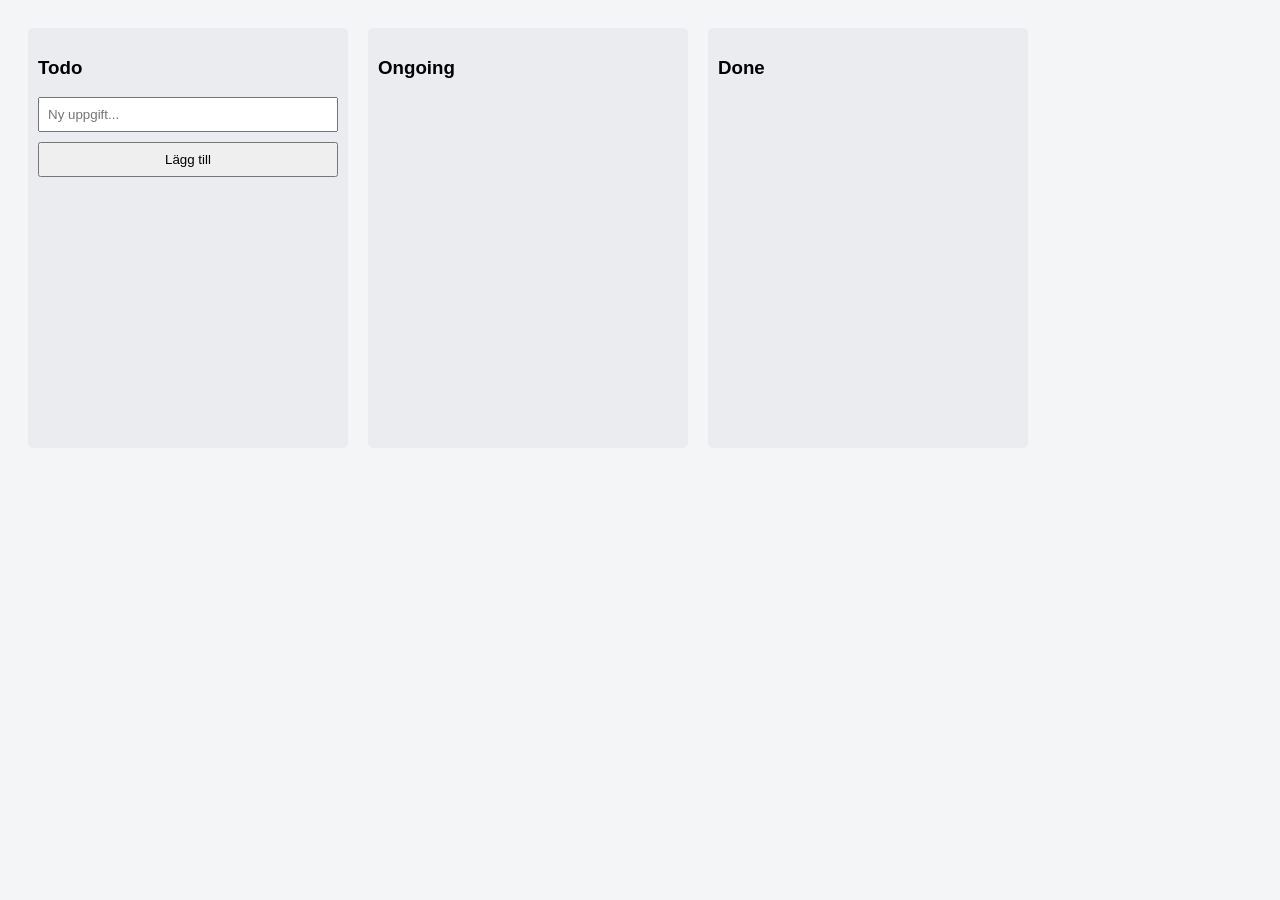
==== dev/src/main/resources/static/index.html @ 8f36afa7 "Started a simple todo application" ====
<!DOCTYPE html>
<html lang="sv">
<head>
    <meta charset="UTF-8">
    <title>My Todo</title>
    <style>
        body { font-family: Arial, sans-serif; display: flex; gap: 20px; padding: 20px; background: #f4f5f7; }
        .column { background: #ebecf0; padding: 10px; border-radius: 5px; width: 300px; min-height: 400px; }
        .card { background: white; padding: 10px; margin-bottom: 10px; border-radius: 3px; box-shadow: 0 1px 3px rgba(0,0,0,0.12); }
        input, button { padding: 8px; margin-bottom: 10px; width: 100%; box-sizing: border-box; }
    </style>
</head>
<body>

    <div class="column" id="todo-column">
        <h3>Todo</h3>
        <input type="text" id="newTaskTitle" placeholder="Ny uppgift...">
        <button onclick="addTask()">Lägg till</button>
        <div id="todo-list"></div>
    </div>

    <div class="column" id="doing-column">
        <h3>Ongoing</h3>
        <div id="doing-list"></div>
    </div>

    <div class="column" id="done-column">
        <h3>Done</h3>
        <div id="done-list"></div>
    </div>

    <script>
        const apiUrl = '/api/tasks';

        async function fetchTasks() {
            const response = await fetch(apiUrl);
            const tasks = await response.json();
            
            document.getElementById('todo-list').innerHTML = '';
            document.getElementById('doing-list').innerHTML = '';
            document.getElementById('done-list').innerHTML = '';

            tasks.forEach(task => {
                const card = `<div class="card">
                    <strong>${task.title}</strong>
                    <br><br>
                    <button onclick="moveTask(${task.id}, 'DOING')">Flytta till Pågår</button>
                    <button onclick="moveTask(${task.id}, 'DONE')">Flytta till Klart</button>
                </div>`;

                if (task.status === 'TODO') document.getElementById('todo-list').innerHTML += card;
                else if (task.status === 'DOING') document.getElementById('doing-list').innerHTML += card;
                else if (task.status === 'DONE') document.getElementById('done-list').innerHTML += card;
            });
        }

        async function addTask() {
            const title = document.getElementById('newTaskTitle').value;
            if (!title) return;

            await fetch(apiUrl, {
                method: 'POST',
                headers: { 'Content-Type': 'application/json' },
                body: JSON.stringify({ title: title, status: 'TODO' })
            });
            document.getElementById('newTaskTitle').value = '';
            fetchTasks();
        }

        async function moveTask(id, newStatus) {
            // I en riktig app skulle du hämta hela tasken först och uppdatera statusen,
            // eller skapa en specifik endpoint för statusändringar.
            await fetch(`${apiUrl}/${id}`, {
                method: 'PUT',
                headers: { 'Content-Type': 'application/json' },
                body: JSON.stringify({ title: "Uppdaterad (Behåll titel i full app)", status: newStatus })
            });
            fetchTasks();
        }

        // Ladda uppgifter vid start
        fetchTasks();
    </script>
</body>
</html>
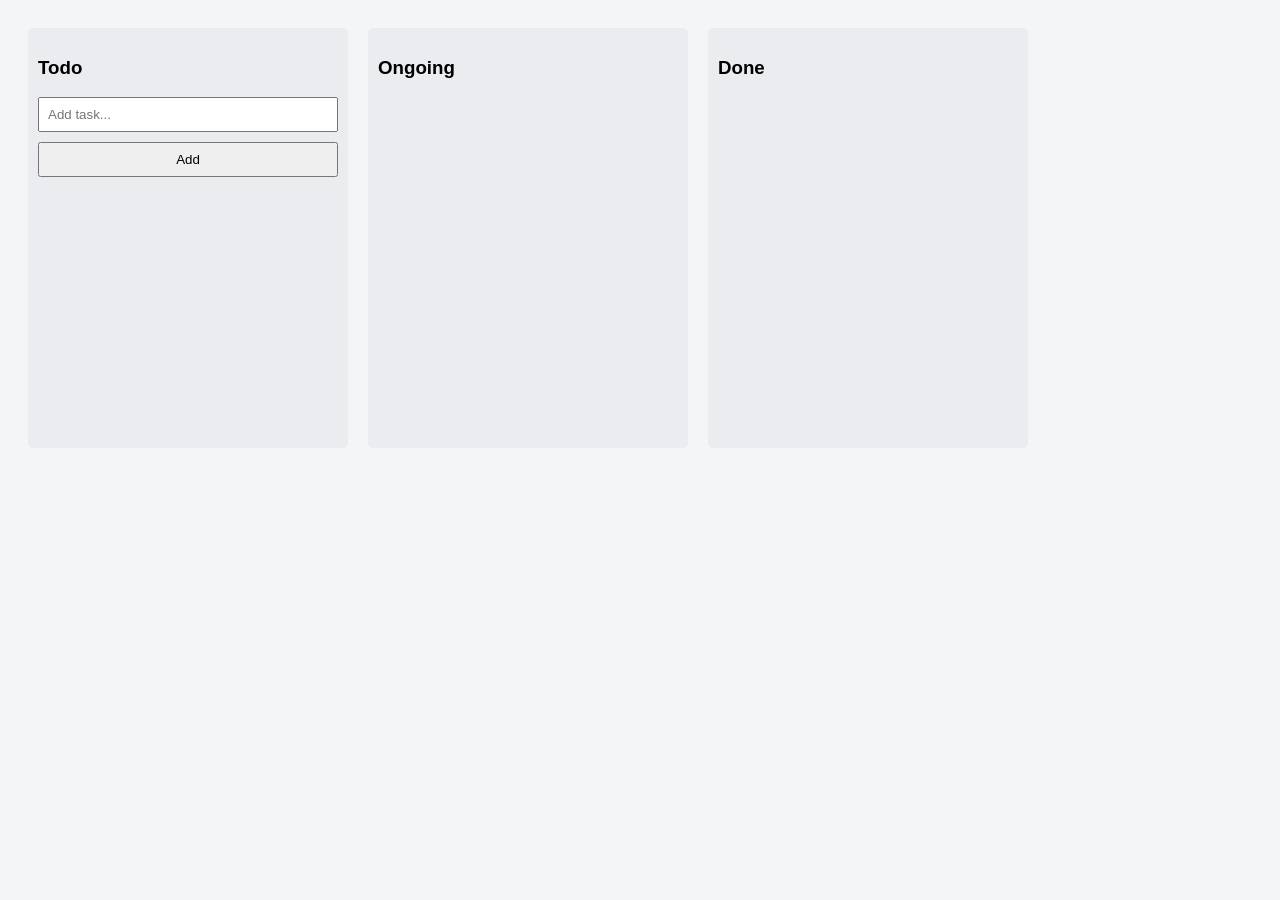
==== commit dddba96b: "Added buttons to tasks" ====
--- a/dev/src/main/resources/static/index.html
+++ b/dev/src/main/resources/static/index.html
@@ -3,6 +3,7 @@
 <head>
     <meta charset="UTF-8">
     <title>My Todo</title>
+    <link rel="stylesheet" href="/css/Styles.css">
     <style>
         body { font-family: Arial, sans-serif; display: flex; gap: 20px; padding: 20px; background: #f4f5f7; }
         .column { background: #ebecf0; padding: 10px; border-radius: 5px; width: 300px; min-height: 400px; }
@@ -11,75 +12,130 @@
     </style>
 </head>
 <body>
-
     <div class="column" id="todo-column">
         <h3>Todo</h3>
-        <input type="text" id="newTaskTitle" placeholder="Ny uppgift...">
-        <button onclick="addTask()">Lägg till</button>
+        <input type="text" id="newTaskTitle" placeholder="Add task...">
+        <button onclick="addTask()">Add</button>
         <div id="todo-list"></div>
     </div>
-
     <div class="column" id="doing-column">
         <h3>Ongoing</h3>
         <div id="doing-list"></div>
     </div>
-
     <div class="column" id="done-column">
         <h3>Done</h3>
         <div id="done-list"></div>
     </div>
-
     <script>
         const apiUrl = '/api/tasks';
+        async function fetchTasks() {
+            try {
+                const response = await fetch(apiUrl);
+                    if (!response.ok) {
+                    throw new Error(`HTTP error! status: ${response.status}`);
+                    }
+                    const tasks = await response.json();
+                    
+                    document.getElementById('todo-list').innerHTML = '';
+                    document.getElementById('doing-list').innerHTML = '';
+                    document.getElementById('done-list').innerHTML = '';
 
-        async function fetchTasks() {
-            const response = await fetch(apiUrl);
-            const tasks = await response.json();
-            
-            document.getElementById('todo-list').innerHTML = '';
-            document.getElementById('doing-list').innerHTML = '';
-            document.getElementById('done-list').innerHTML = '';
+                    tasks.forEach(task => {
+                        const card = `<div class="card">
+                            <strong>${task.title}</strong>
+                            ${task.description ? `<p>${task.description}</p>` : ''} <!-- Visa beskrivning om den finns -->
+                            <div class="card-buttons">
+                                <button onclick="moveTask(${task.id}, 'DOING')">Move to 'Ongoing'</button>
+                                <button onclick="moveTask(${task.id}, 'DONE')">Move to 'Done'</button>
+                                <button onclick="deleteTask(${task.id})" class="delete-button">X</button>
+                            </div>
+                        </div>`;
 
-            tasks.forEach(task => {
-                const card = `<div class="card">
-                    <strong>${task.title}</strong>
-                    <br><br>
-                    <button onclick="moveTask(${task.id}, 'DOING')">Flytta till Pågår</button>
-                    <button onclick="moveTask(${task.id}, 'DONE')">Flytta till Klart</button>
-                </div>`;
+                        if (task.status === 'TODO') document.getElementById('todo-list').innerHTML += card;
+                        else if (task.status === 'DOING') document.getElementById('doing-list').innerHTML += card;
+                        else if (task.status === 'DONE') document.getElementById('done-list').innerHTML += card;
+                    });
+                } catch (error) {
+                    console.error("Fel vid hämtning av tasks:", error);
+                }
+            }
 
-                if (task.status === 'TODO') document.getElementById('todo-list').innerHTML += card;
-                else if (task.status === 'DOING') document.getElementById('doing-list').innerHTML += card;
-                else if (task.status === 'DONE') document.getElementById('done-list').innerHTML += card;
-            });
-        }
+            async function addTask() {
+                const title = document.getElementById('newTaskTitle').value;
+                if (!title.trim()) {
+                    alert("Uppgiften måste ha en titel!");
+                    return;
+                }
+                const description = ""; // Du kan lägga till ett inputfält för beskrivning också om du vill
 
-        async function addTask() {
-            const title = document.getElementById('newTaskTitle').value;
-            if (!title) return;
+                try {
+                    const response = await fetch(apiUrl, {
+                        method: 'POST',
+                        headers: { 'Content-Type': 'application/json' },
+                        body: JSON.stringify({ title: title, description: description, status: 'TODO' })
+                    });
+                    if (!response.ok) {
+                         const errorData = await response.json();
+                         console.error("Fel vid skapande av task:", errorData);
+                         alert("Kunde inte lägga till uppgift: " + (errorData.title || "Okänt fel"));
+                         return;
+                    }
+                    document.getElementById('newTaskTitle').value = '';
+                    fetchTasks();
+                } catch (error) {
+                    console.error("Fel vid skapande av task:", error);
+                }
+            }
 
-            await fetch(apiUrl, {
-                method: 'POST',
-                headers: { 'Content-Type': 'application/json' },
-                body: JSON.stringify({ title: title, status: 'TODO' })
-            });
-            document.getElementById('newTaskTitle').value = '';
+            async function moveTask(id, newStatus) {
+                try {
+                    const currentTaskResponse = await fetch(`${apiUrl}/${id}`);
+                    if (!currentTaskResponse.ok) throw new Error(`HTTP error! status: ${currentTaskResponse.status}`);
+                    const currentTask = await currentTaskResponse.json();
+
+                    currentTask.status = newStatus;
+                    const response = await fetch(`${apiUrl}/${id}`, {
+                        method: 'PUT',
+                        headers: { 'Content-Type': 'application/json' },
+                        body: JSON.stringify(currentTask)
+                    });
+                    if (!response.ok) {
+                        throw new Error(`HTTP error! status: ${response.status}`);
+                    }
+                    fetchTasks();
+                } catch (error) {
+                    console.error("Fel vid flytt av task:", error);
+                }
+            }
+
+            // NY FUNKTION: deleteTask
+            async function deleteTask(id) {
+                // Fråga användaren om de är säkra innan radering
+                if (!confirm("Är du säker på att du vill radera denna uppgift?")) {
+                    return; // Användaren ångrade sig
+                }
+
+                try {
+                    const response = await fetch(`${apiUrl}/${id}`, {
+                        method: 'DELETE' // Använd DELETE HTTP-metoden
+                    });
+
+                    if (!response.ok) {
+                        // Om servern returnerar ett fel (t.ex. 404 om tasken inte finns)
+                        throw new Error(`HTTP error! status: ${response.status}`);
+                    }
+
+                    // Om raderingen lyckades, ladda om listan med tasks för att uppdatera UI
+                    fetchTasks();
+                    console.log(`Task med ID ${id} raderad.`);
+                } catch (error) {
+                    console.error("Fel vid radering av task:", error);
+                    alert("Kunde inte radera uppgiften. Se konsolen för detaljer.");
+                }
+            }
+
+            // Ladda uppgifter vid start
             fetchTasks();
-        }
-
-        async function moveTask(id, newStatus) {
-            // I en riktig app skulle du hämta hela tasken först och uppdatera statusen,
-            // eller skapa en specifik endpoint för statusändringar.
-            await fetch(`${apiUrl}/${id}`, {
-                method: 'PUT',
-                headers: { 'Content-Type': 'application/json' },
-                body: JSON.stringify({ title: "Uppdaterad (Behåll titel i full app)", status: newStatus })
-            });
-            fetchTasks();
-        }
-
-        // Ladda uppgifter vid start
-        fetchTasks();
     </script>
 </body>
 </html>
